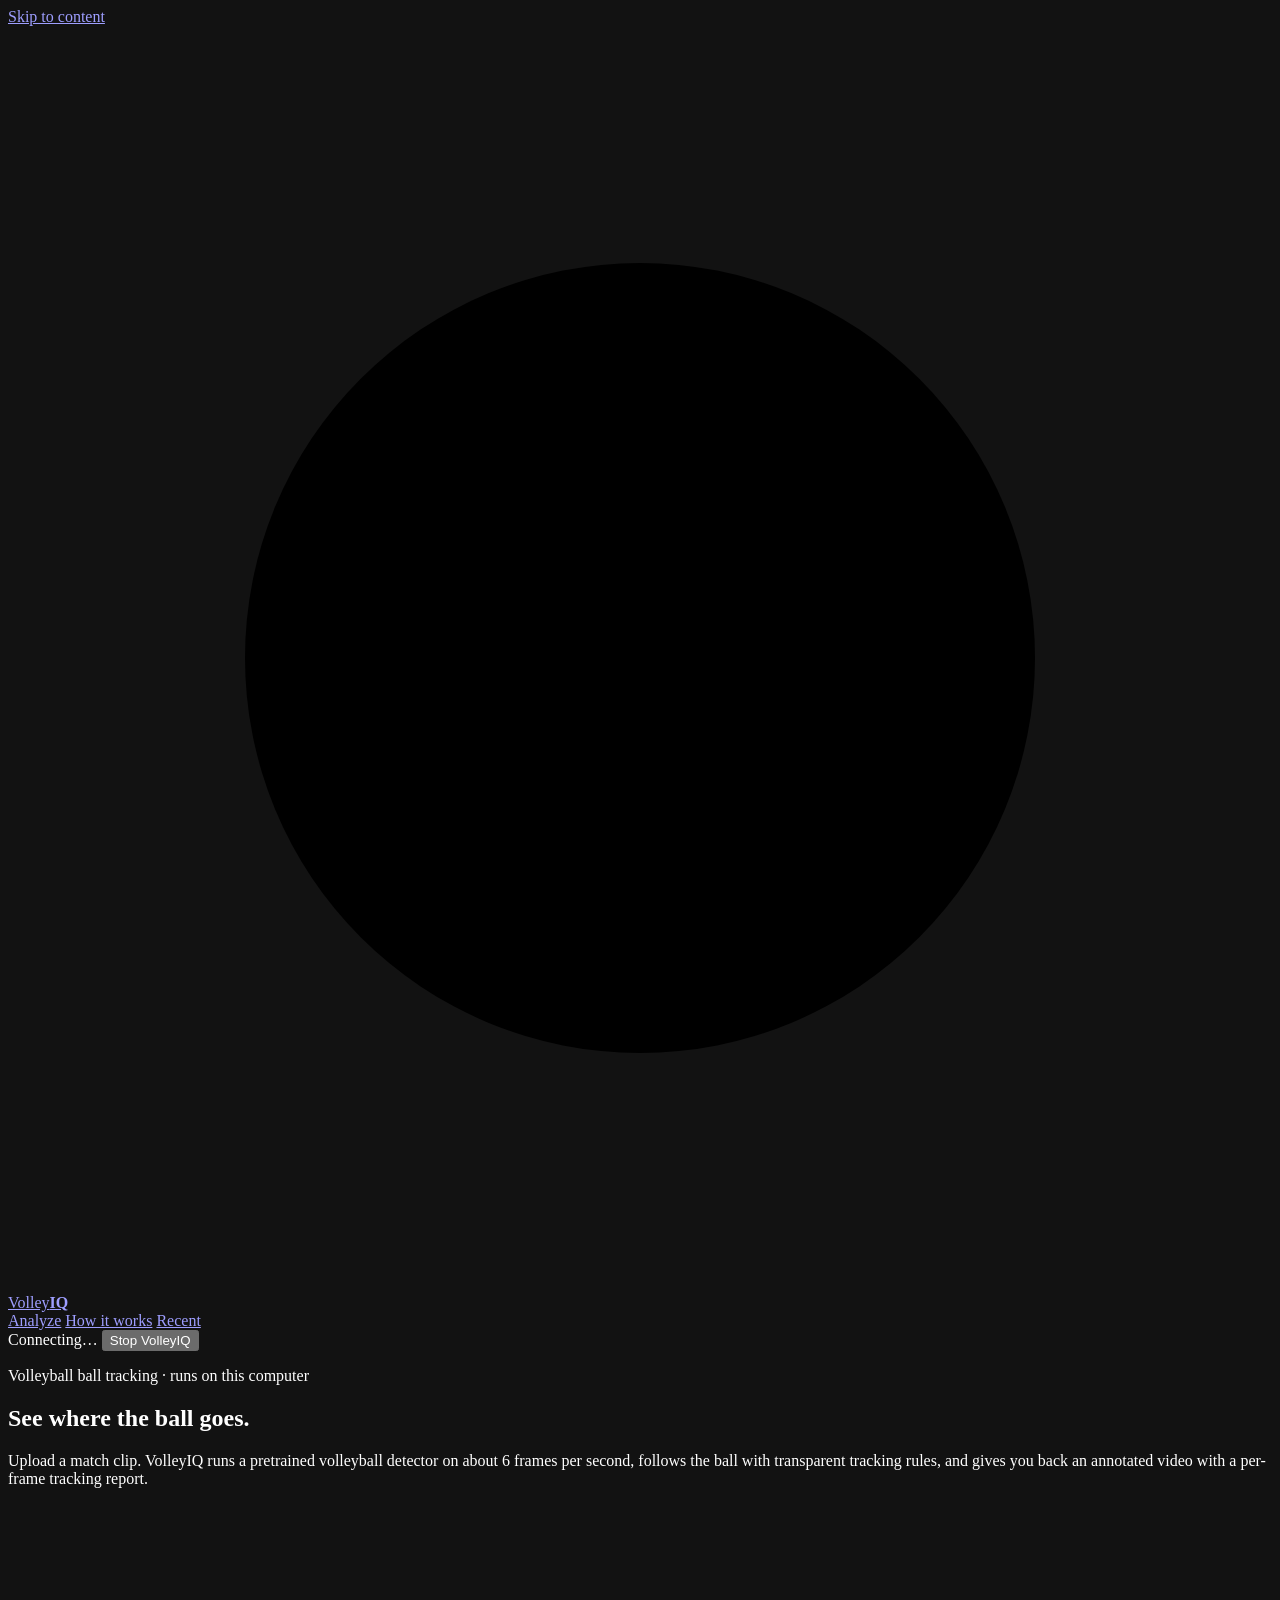
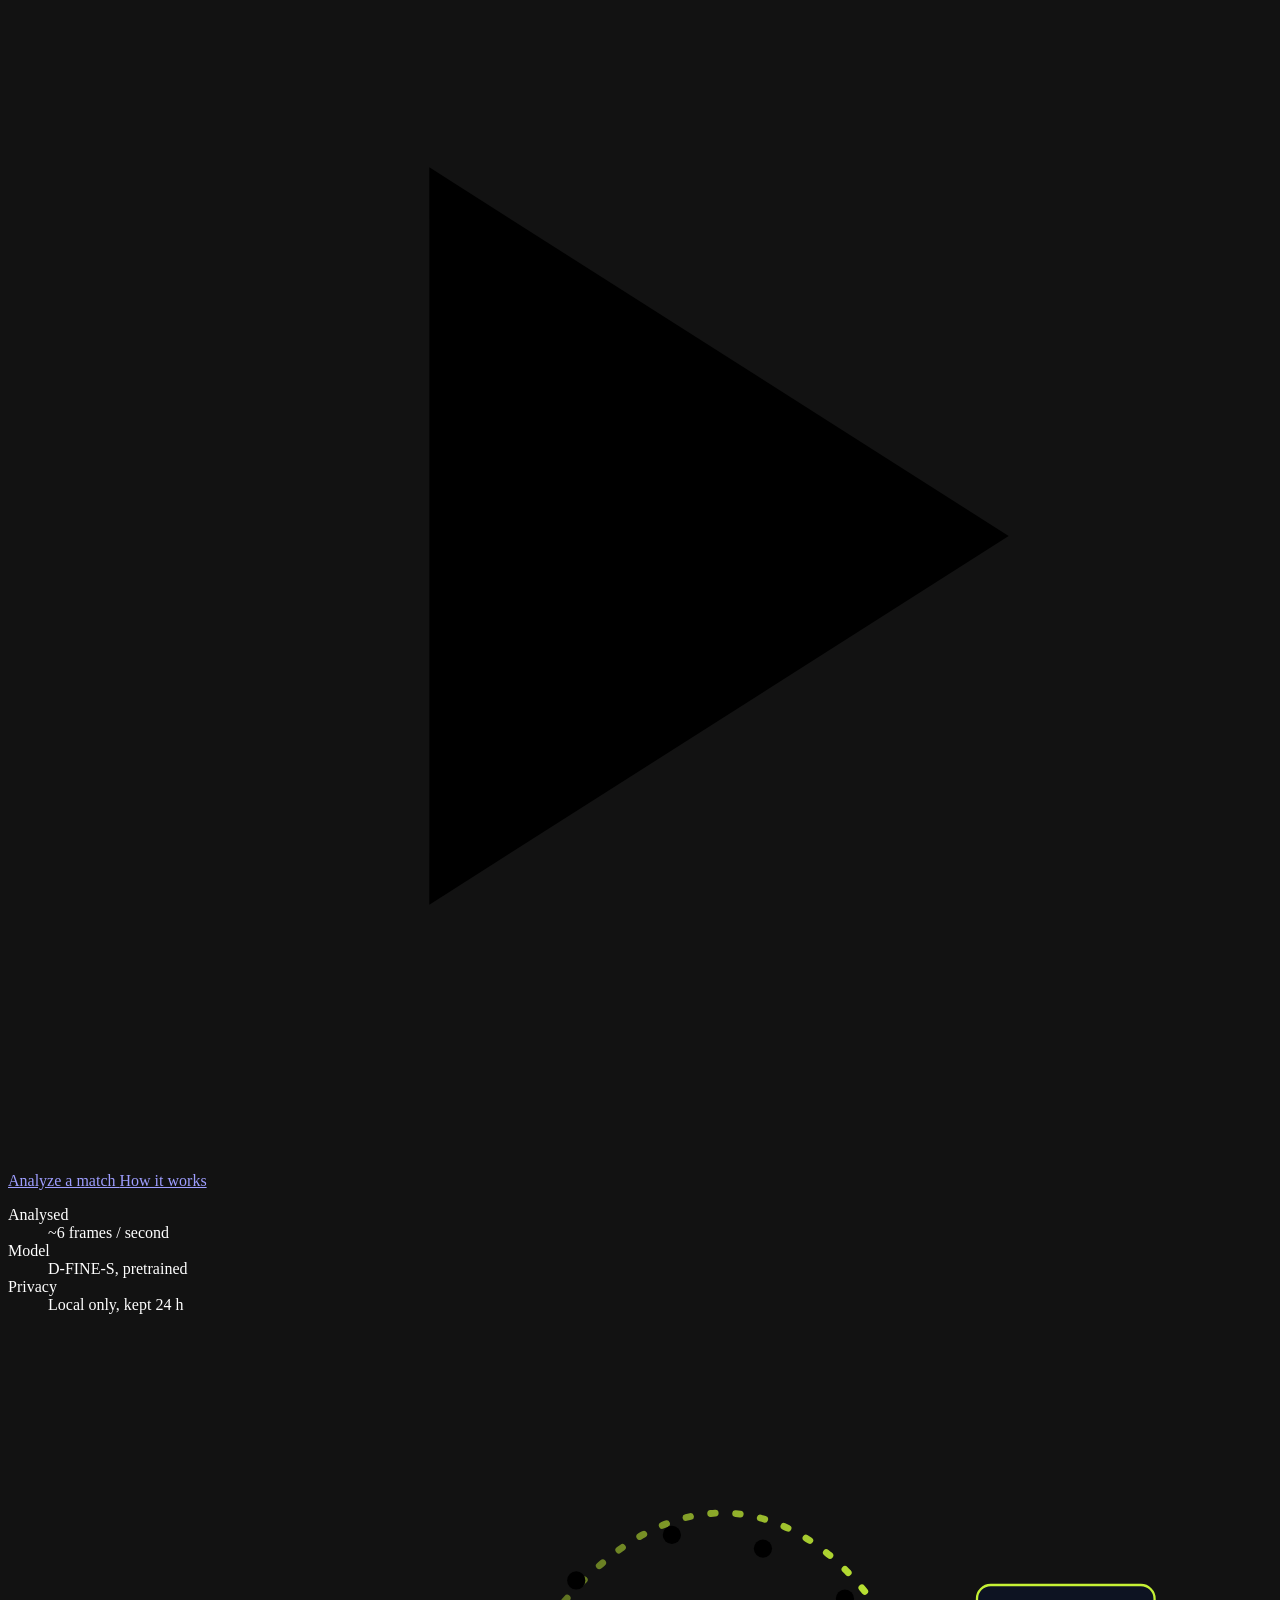
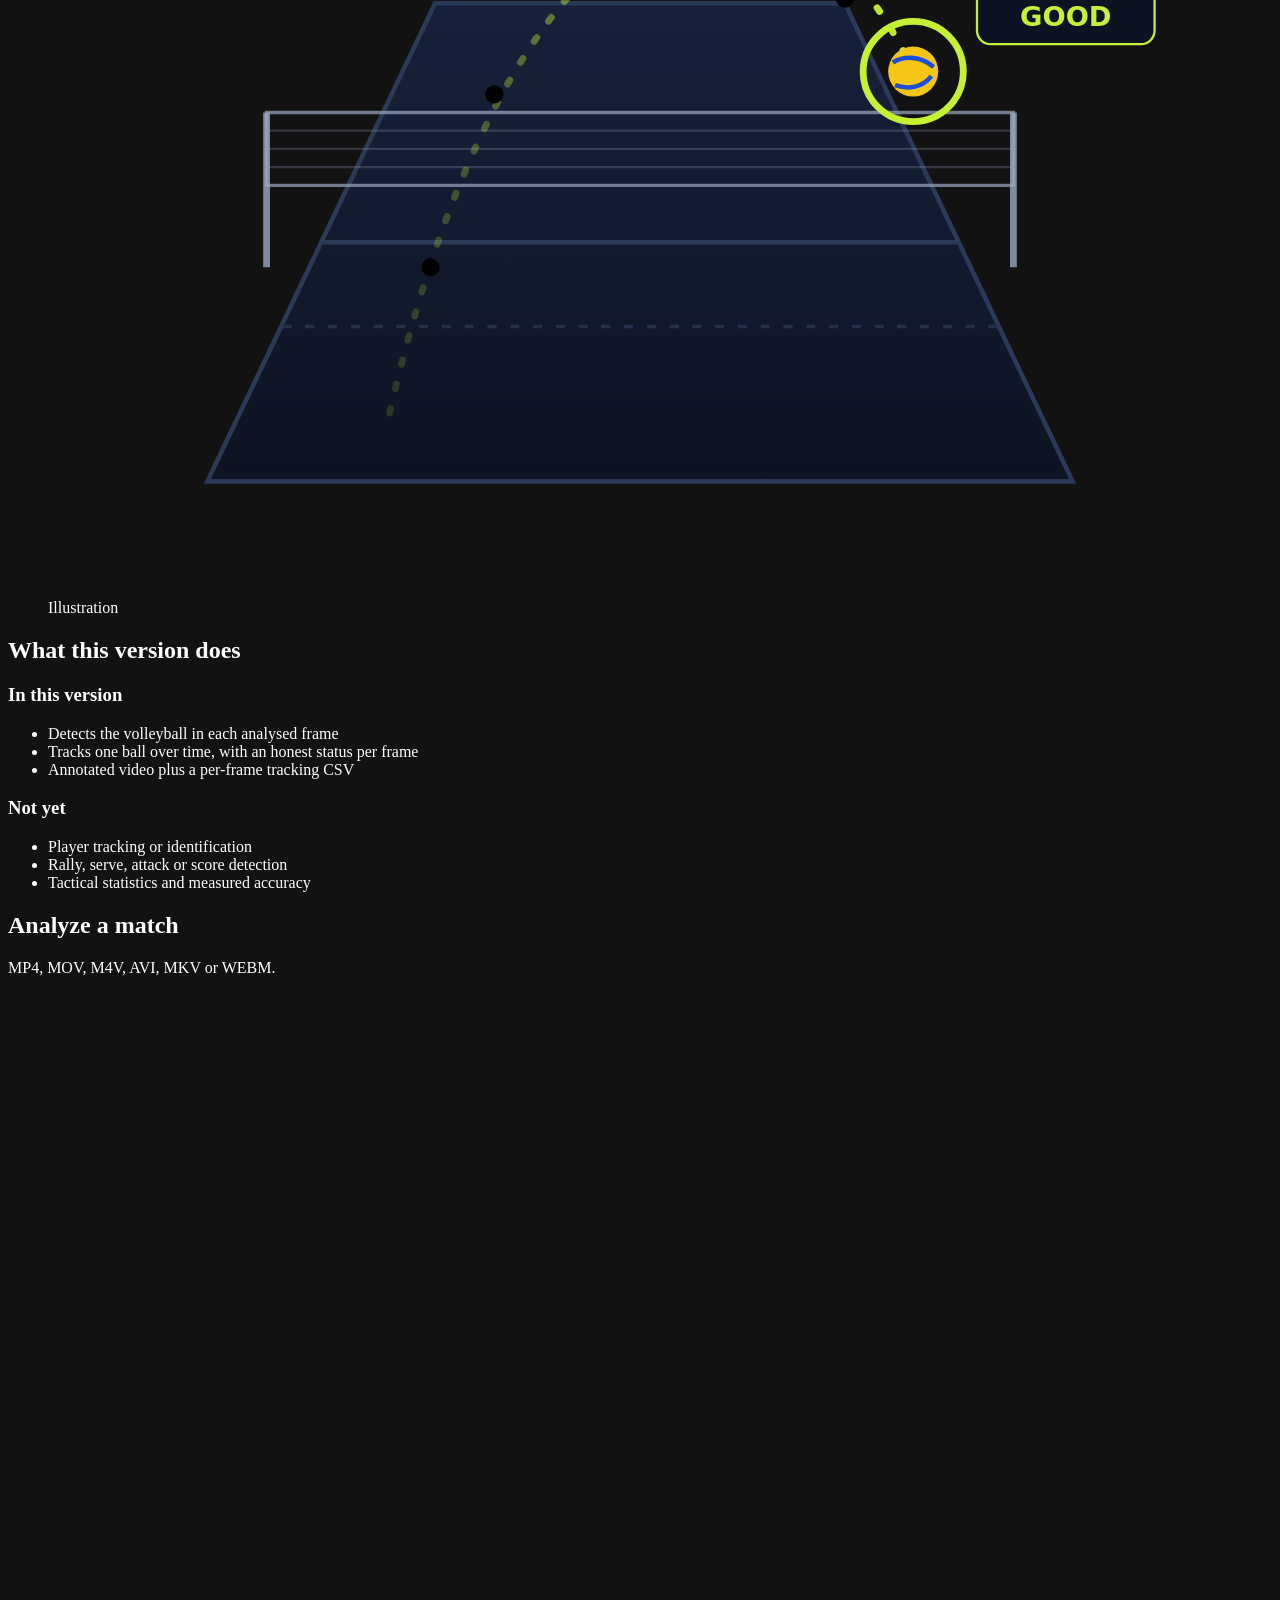
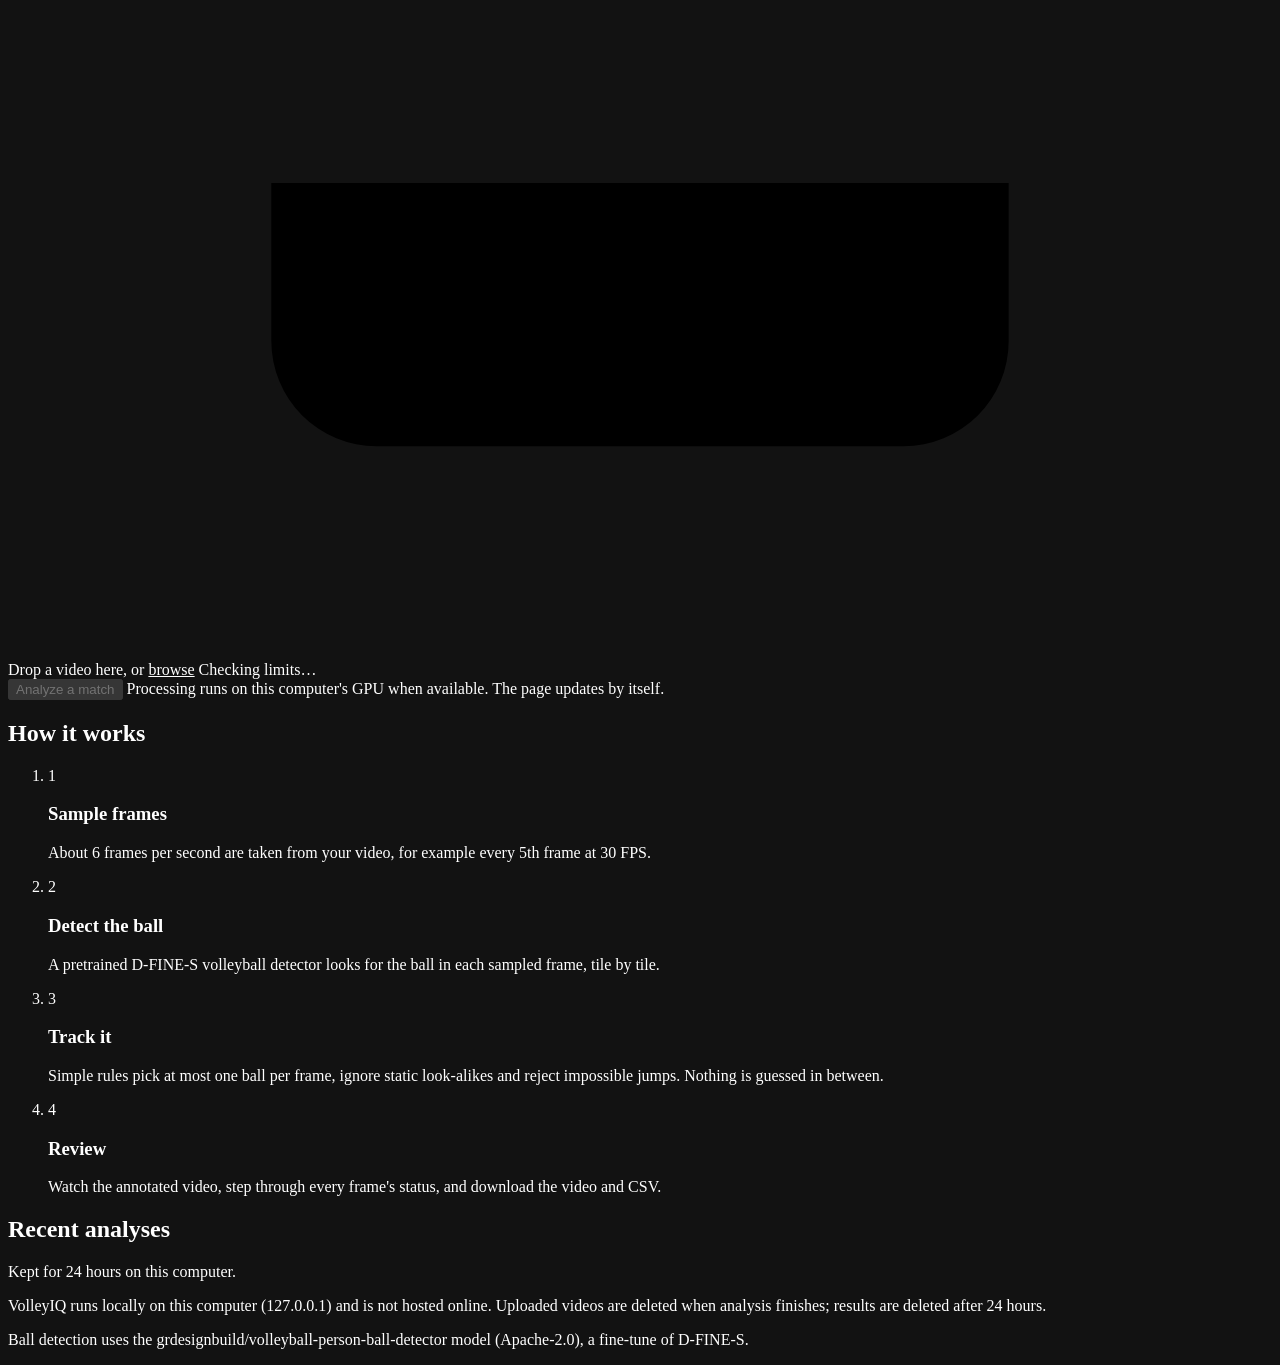
==== volleyiq/webapp/static/index.html @ 87c9d341 "Initial commit: VolleyIQ ball detection, tracking and local web app Co-Authored-By: Claude Opus 5.5 " ====
<!doctype html>
<html lang="en">
<head>
  <meta charset="utf-8">
  <meta name="viewport" content="width=device-width, initial-scale=1">
  <meta name="color-scheme" content="dark">
  <title>VolleyIQ · Volleyball ball tracking</title>
  <meta name="description" content="VolleyIQ detects and tracks the volleyball in your match video, on your own computer.">
  <link rel="icon" href="data:image/svg+xml,%3Csvg xmlns='http://www.w3.org/2000/svg' viewBox='0 0 32 32'%3E%3Crect width='32' height='32' rx='8' fill='%230d1322'/%3E%3Ccircle cx='16' cy='16' r='10' fill='none' stroke='%23c5f135' stroke-width='2.5'/%3E%3Cpath d='M16 6c4 3 6 7 6 10M8 21c4-1 9-1 14 2M9 10c5 0 9 2 12 6' fill='none' stroke='%23c5f135' stroke-width='2'/%3E%3C/svg%3E">
  <link rel="stylesheet" href="/app.css">
  <script src="/app.js" defer></script>
</head>
<body>
  <a class="skip-link" href="#main">Skip to content</a>

  <header class="site-header">
    <div class="header-inner">
      <a class="brand" href="#" id="home-link" aria-label="VolleyIQ home">
        <svg class="brand-mark" viewBox="0 0 32 32" aria-hidden="true"><circle cx="16" cy="16" r="10"/><path d="M16 6c4 3 6 7 6 10M8 21c4-1 9-1 14 2M9 10c5 0 9 2 12 6"/></svg>
        <span>Volley<b>IQ</b></span>
      </a>
      <nav class="site-nav" aria-label="Sections">
        <a href="#analyze">Analyze</a>
        <a href="#how">How it works</a>
        <a href="#recent">Recent</a>
      </nav>
      <div class="header-actions">
        <span class="server-status" id="server-status" role="status" aria-live="polite">
          <span class="dot" aria-hidden="true"></span><span id="server-status-text">Connecting…</span>
        </span>
        <button type="button" class="btn btn-ghost btn-small" id="stop-button">Stop VolleyIQ</button>
      </div>
    </div>
  </header>

  <main id="main" tabindex="-1">
    <!-- ============ Home ============ -->
    <div id="view-home" class="view">
      <section class="hero">
        <div class="hero-copy">
          <p class="eyebrow">Volleyball ball tracking · runs on this computer</p>
          <h1>See where the ball&nbsp;goes.</h1>
          <p class="hero-lead">Upload a match clip. VolleyIQ runs a pretrained volleyball detector on
            about <span data-fact="samples">6</span> frames per second, follows the ball with transparent tracking
            rules, and gives you back an annotated video with a per-frame tracking report.</p>
          <div class="hero-actions">
            <a class="btn btn-primary btn-large" href="#analyze" id="hero-cta">
              <svg viewBox="0 0 24 24" aria-hidden="true"><path d="M8 5v14l11-7z"/></svg>
              Analyze a match
            </a>
            <a class="btn btn-ghost btn-large" href="#how">How it works</a>
          </div>
          <dl class="hero-facts">
            <div><dt>Analysed</dt><dd>~<span data-fact="samples">6</span> frames / second</dd></div>
            <div><dt>Model</dt><dd>D-FINE-S, pretrained</dd></div>
            <div><dt>Privacy</dt><dd>Local only, kept <span data-fact="retention">24</span> h</dd></div>
          </dl>
        </div>
        <figure class="hero-art" aria-hidden="true">
          <svg viewBox="0 0 520 380">
            <defs>
              <linearGradient id="court" x1="0" y1="0" x2="0" y2="1">
                <stop offset="0" stop-color="#16213a"/><stop offset="1" stop-color="#0d1322"/>
              </linearGradient>
              <linearGradient id="arc" x1="0" y1="0" x2="1" y2="0">
                <stop offset="0" stop-color="#c5f135" stop-opacity=".15"/><stop offset="1" stop-color="#c5f135"/>
              </linearGradient>
            </defs>
            <path d="M70 330 L170 120 L350 120 L450 330 Z" fill="url(#court)" stroke="#2a3a58" stroke-width="2"/>
            <path d="M120 225 L400 225" stroke="#2a3a58" stroke-width="2"/>
            <path d="M103 262 L417 262" stroke="#22304a" stroke-width="1.5" stroke-dasharray="4 6"/>
            <path d="M96 200 L424 200 L424 168 L96 168 Z" fill="none" stroke="#9aa8c0" stroke-width="1.5" opacity=".7"/>
            <path d="M96 168 L96 236 M424 168 L424 236" stroke="#9aa8c0" stroke-width="3" opacity=".8"/>
            <g class="mesh" stroke="#9aa8c0" opacity=".25">
              <path d="M96 176 H424 M96 184 H424 M96 192 H424"/>
            </g>
            <path class="arc" d="M150 300 C 210 40, 330 40, 380 150" fill="none" stroke="url(#arc)" stroke-width="3" stroke-dasharray="2 9" stroke-linecap="round"/>
            <g class="trail">
              <circle cx="168" cy="236" r="4"/><circle cx="196" cy="160" r="4"/><circle cx="232" cy="110" r="4"/>
              <circle cx="274" cy="90" r="4"/><circle cx="314" cy="96" r="4"/><circle cx="350" cy="118" r="4"/>
            </g>
            <g class="ball">
              <circle cx="380" cy="150" r="22" fill="none" stroke="#c5f135" stroke-width="3"/>
              <circle cx="380" cy="150" r="11" fill="#f5c518"/>
              <path d="M371 146c5-3 12-3 18 2M372 156c6 2 12 1 16-4" stroke="#1d4ed8" stroke-width="2" fill="none"/>
            </g>
            <g class="tag">
              <rect x="408" y="112" width="78" height="26" rx="6" fill="#0d1322" stroke="#c5f135"/>
              <text x="447" y="130" text-anchor="middle" fill="#c5f135" font-size="12" font-weight="700" font-family="system-ui, sans-serif">GOOD</text>
            </g>
          </svg>
          <figcaption>Illustration</figcaption>
        </figure>
      </section>

      <section class="scope" aria-labelledby="scope-title">
        <h2 id="scope-title" class="visually-hidden">What this version does</h2>
        <div class="scope-col">
          <h3>In this version</h3>
          <ul class="checks">
            <li>Detects the volleyball in each analysed frame</li>
            <li>Tracks one ball over time, with an honest status per frame</li>
            <li>Annotated video plus a per-frame tracking CSV</li>
          </ul>
        </div>
        <div class="scope-col">
          <h3>Not yet</h3>
          <ul class="crosses">
            <li>Player tracking or identification</li>
            <li>Rally, serve, attack or score detection</li>
            <li>Tactical statistics and measured accuracy</li>
          </ul>
        </div>
      </section>

      <section id="analyze" class="panel analyze" aria-labelledby="analyze-title">
        <div class="section-head">
          <h2 id="analyze-title">Analyze a match</h2>
          <p class="muted" id="limits-text">MP4, MOV, M4V, AVI, MKV or WEBM.</p>
        </div>

        <label id="dropzone" class="dropzone" for="file-input" tabindex="0" aria-describedby="limits-text">
          <input id="file-input" type="file" accept="video/*,.mp4,.mov,.m4v,.avi,.mkv,.webm" hidden>
          <span class="drop-icon" aria-hidden="true">
            <svg viewBox="0 0 24 24"><path d="M12 15V4m0 0-4 4m4-4 4 4M5 15v3a2 2 0 0 0 2 2h10a2 2 0 0 0 2-2v-3"/></svg>
          </span>
          <span class="drop-title">Drop a video here, or <u>browse</u></span>
          <span class="drop-hint" id="limits-hint">Checking limits…</span>
        </label>

        <div id="selected" class="selected" hidden>
          <svg class="file-icon" viewBox="0 0 24 24" aria-hidden="true"><rect x="3" y="5" width="14" height="14" rx="2"/><path d="m17 10 4-2v8l-4-2"/></svg>
          <div class="selected-text">
            <div class="file-name" id="file-name"></div>
            <div class="muted small" id="file-size"></div>
          </div>
          <button type="button" class="btn btn-ghost btn-small" id="clear-file">Remove</button>
        </div>

        <p id="upload-error" class="alert" role="alert" hidden></p>

        <div class="upload-progress" id="upload-progress" hidden>
          <div class="bar" role="progressbar" aria-label="Upload progress" aria-valuemin="0" aria-valuemax="100" aria-valuenow="0" id="upload-bar">
            <div class="fill" id="upload-fill"></div>
          </div>
          <span class="muted small" id="upload-text" aria-live="polite">Uploading…</span>
        </div>

        <div class="analyze-actions">
          <button type="button" class="btn btn-primary btn-large" id="analyze-button" disabled>Analyze a match</button>
          <span class="muted small">Processing runs on this computer's GPU when available. The page updates by itself.</span>
        </div>
      </section>

      <section id="how" class="how" aria-labelledby="how-title">
        <h2 id="how-title">How it works</h2>
        <ol class="how-steps">
          <li>
            <span class="step-num">1</span>
            <h3>Sample frames</h3>
            <p>About <span data-fact="samples">6</span> frames per second are taken from your video, for example every 5th
              frame at 30 FPS.</p>
          </li>
          <li>
            <span class="step-num">2</span>
            <h3>Detect the ball</h3>
            <p>A pretrained D-FINE-S volleyball detector looks for the ball in each sampled frame, tile by tile.</p>
          </li>
          <li>
            <span class="step-num">3</span>
            <h3>Track it</h3>
            <p>Simple rules pick at most one ball per frame, ignore static look-alikes and reject impossible jumps.
              Nothing is guessed in between.</p>
          </li>
          <li>
            <span class="step-num">4</span>
            <h3>Review</h3>
            <p>Watch the annotated video, step through every frame's status, and download the video and CSV.</p>
          </li>
        </ol>
      </section>

      <section id="recent" class="panel recent" aria-labelledby="recent-title">
        <div class="section-head">
          <h2 id="recent-title">Recent analyses</h2>
          <p class="muted small" id="recent-note">Kept for <span data-fact="retention">24</span> hours on this computer.</p>
        </div>
        <div id="recent-loading" class="skeleton-list" aria-label="Loading recent analyses">
          <div class="skeleton"></div><div class="skeleton"></div><div class="skeleton"></div>
        </div>
        <div id="recent-empty" class="empty" hidden>
          <svg viewBox="0 0 24 24" aria-hidden="true"><circle cx="12" cy="12" r="9"/><path d="M12 3c3 2.5 4.5 5.5 4.5 9M5 16c3-1 7-1 11 1.5M6 7.5c4 0 7 1.5 9.5 4.5"/></svg>
          <p><strong>No analyses yet.</strong> Upload a clip above and it will appear here.</p>
        </div>
        <div id="recent-error" class="empty" hidden>
          <p><strong>Couldn't load recent analyses.</strong> <span id="recent-error-text"></span></p>
          <button type="button" class="btn btn-ghost btn-small" id="recent-retry">Try again</button>
        </div>
        <ul id="recent-list" class="recent-list" hidden></ul>
      </section>
    </div>

    <!-- ============ Processing ============ -->
    <section id="view-processing" class="view" hidden aria-labelledby="proc-title">
      <a class="back-link" href="#recent">← All analyses</a>
      <div class="panel processing">
        <div class="proc-head">
          <span class="badge" id="proc-badge">Queued</span>
          <span class="muted small" id="proc-elapsed"></span>
        </div>
        <h1 id="proc-title">Waiting to start</h1>
        <p class="muted file-line" id="proc-file"></p>
        <ol class="stepper" id="stepper">
          <li data-stage="extracting"><span class="step-dot"></span>Extract frames</li>
          <li data-stage="loading_model"><span class="step-dot"></span>Load AI model</li>
          <li data-stage="detecting"><span class="step-dot"></span>Detect ball</li>
          <li data-stage="tracking"><span class="step-dot"></span>Track ball</li>
          <li data-stage="rendering"><span class="step-dot"></span>Render video</li>
        </ol>
        <div class="bar large" role="progressbar" aria-label="Analysis progress" id="proc-bar">
          <div class="fill" id="proc-fill"></div>
        </div>
        <p class="proc-detail" id="proc-detail" aria-live="polite">&nbsp;</p>
        <p class="muted small">You can close this tab: the analysis keeps running while VolleyIQ is running, and it
          will be listed under Recent analyses.</p>
      </div>
    </section>

    <!-- ============ Results ============ -->
    <section id="view-results" class="view" hidden aria-labelledby="res-title">
      <a class="back-link" href="#recent">← All analyses</a>
      <div class="results-head">
        <div class="results-title">
          <span class="badge completed">Completed</span>
          <h1 id="res-title">Analysis</h1>
          <p class="muted small" id="res-meta"></p>
        </div>
        <div class="results-actions">
          <a class="btn btn-ghost" id="download-video" download>
            <svg viewBox="0 0 24 24" aria-hidden="true"><path d="M12 4v11m0 0-4-4m4 4 4-4M5 20h14"/></svg>Video
          </a>
          <a class="btn btn-ghost" id="download-csv">
            <svg viewBox="0 0 24 24" aria-hidden="true"><path d="M12 4v11m0 0-4-4m4 4 4-4M5 20h14"/></svg>Tracking CSV
          </a>
          <button type="button" class="btn btn-primary" id="new-from-results">Analyze another</button>
        </div>
      </div>

      <div class="results-grid">
        <div class="results-main">
          <div class="player">
            <video id="player" controls playsinline preload="metadata"></video>
          </div>
          <p class="alert" id="player-error" role="alert" hidden>This browser couldn't play the video. Use the
            Video download button and open it in a video player.</p>

          <div class="panel timeline-panel">
            <div class="timeline-head">
              <h2>Tracking timeline</h2>
              <span class="muted small">Each analysed frame, coloured by status. Click or use the arrow keys to jump.</span>
            </div>
            <div class="timeline" id="timeline" role="slider" tabindex="0" aria-label="Tracking timeline: choose an analysed frame"
                 aria-valuemin="1" aria-valuemax="1" aria-valuenow="1">
              <canvas id="timeline-canvas" aria-hidden="true"></canvas>
              <div class="playhead" id="playhead" aria-hidden="true"></div>
            </div>
            <p class="timeline-loading muted small" id="timeline-loading">Loading per-frame tracking…</p>
            <div class="readout" id="readout" aria-live="polite" hidden>
              <span class="readout-status" id="readout-status"></span>
              <span id="readout-frame"></span>
              <span id="readout-position" class="muted"></span>
              <span id="readout-reason" class="readout-reason muted"></span>
            </div>
          </div>
        </div>

        <aside class="results-side" aria-label="Statistics">
          <div class="kpis" id="kpis"></div>

          <div class="panel">
            <h2>Tracking status</h2>
            <div class="status-bar" id="status-bar" aria-hidden="true"></div>
            <ul class="legend" id="legend"></ul>
            <p class="muted small">Statuses come from the tracking rules, not from a measured accuracy. A high model score
              alone never makes a frame good.</p>
          </div>

          <div class="panel">
            <h2>Video &amp; processing</h2>
            <dl class="facts" id="facts"></dl>
            <div class="timing" id="timing" aria-hidden="true"></div>
            <ul class="timing-legend" id="timing-legend"></ul>
          </div>
        </aside>
      </div>
      <p class="muted small model-line" id="model-line"></p>
    </section>

    <!-- ============ Failed ============ -->
    <section id="view-failed" class="view" hidden aria-labelledby="fail-title">
      <a class="back-link" href="#recent">← All analyses</a>
      <div class="panel failed">
        <span class="badge failed">Failed</span>
        <h1 id="fail-title">This video couldn't be analysed</h1>
        <p class="muted file-line" id="fail-file"></p>
        <div class="alert" id="fail-message" role="alert"></div>
        <ul class="tips">
          <li>Use a common format, such as an MP4 recorded by a phone or camera.</li>
          <li>Clips can be at most <span id="fail-limit">5 minutes</span> long; trim longer recordings first.</li>
          <li>If it says VolleyIQ was closed, upload the video again and keep VolleyIQ running until it finishes.</li>
        </ul>
        <button type="button" class="btn btn-primary" id="new-from-failed">Try another video</button>
      </div>
    </section>

    <!-- ============ Stopped ============ -->
    <section id="view-stopped" class="view" hidden aria-labelledby="stopped-title">
      <div class="panel stopped">
        <h1 id="stopped-title">VolleyIQ has stopped</h1>
        <p class="muted">The server on this computer is no longer running, so this page can't do anything until it
          starts again. You can close this tab.</p>
        <p class="muted">To start it again, double-click <strong>VolleyIQ.vbs</strong> (or <strong>VolleyIQ.bat</strong>)
          in the VolleyIQ folder.</p>
      </div>
    </section>
  </main>

  <dialog id="stop-dialog" class="dialog" aria-labelledby="stop-title">
    <form method="dialog">
      <h2 id="stop-title">Stop VolleyIQ?</h2>
      <p>This stops the VolleyIQ server on this computer. Your finished analyses stay available until they expire.</p>
      <p class="alert" id="stop-warning" hidden></p>
      <div class="dialog-actions">
        <button type="submit" class="btn btn-ghost" value="cancel" autofocus>Cancel</button>
        <button type="submit" class="btn btn-danger" value="stop" id="stop-confirm">Stop VolleyIQ</button>
      </div>
    </form>
  </dialog>

  <footer class="site-footer">
    <p>VolleyIQ runs locally on this computer (127.0.0.1) and is not hosted online. Uploaded videos are deleted
      when analysis finishes; results are deleted after <span data-fact="retention">24</span> hours.</p>
    <p>Ball detection uses the <span id="footer-model">grdesignbuild/volleyball-person-ball-detector</span> model
      (Apache-2.0), a fine-tune of D-FINE-S.</p>
  </footer>
</body>
</html>
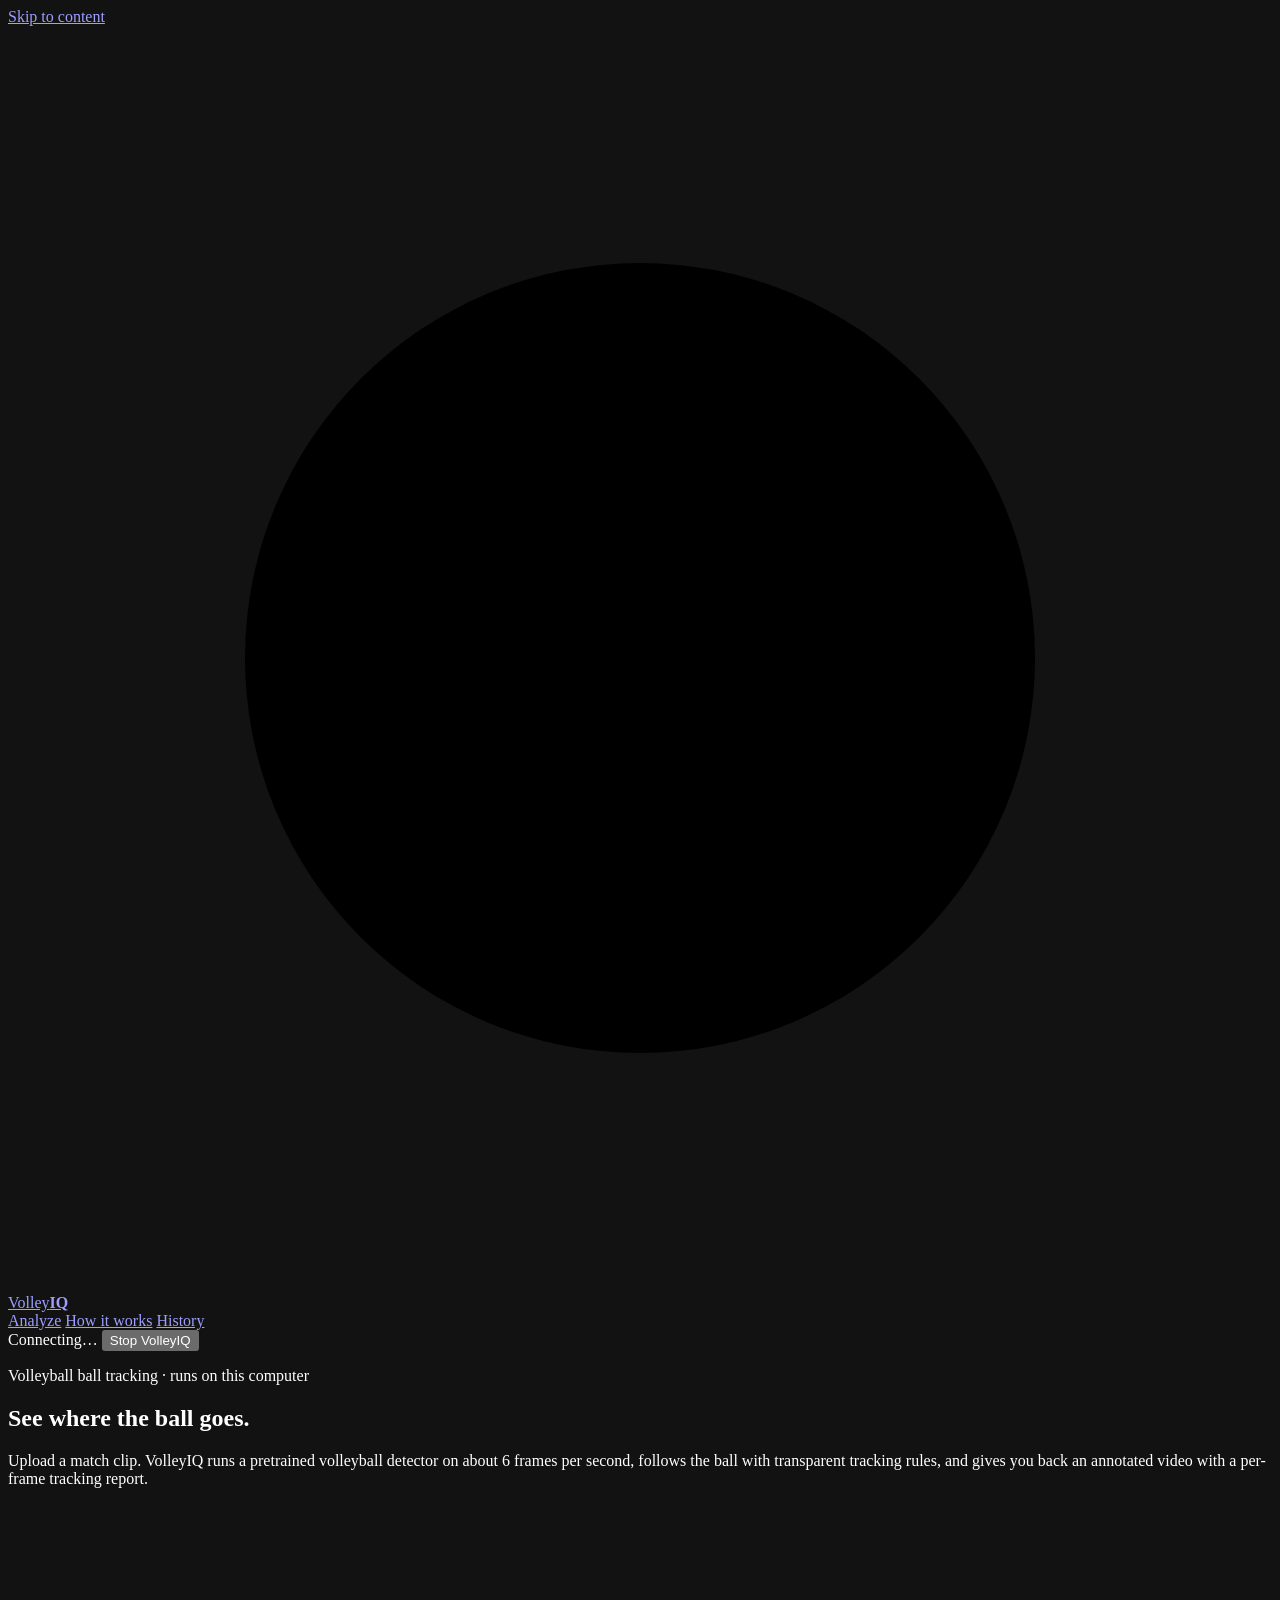
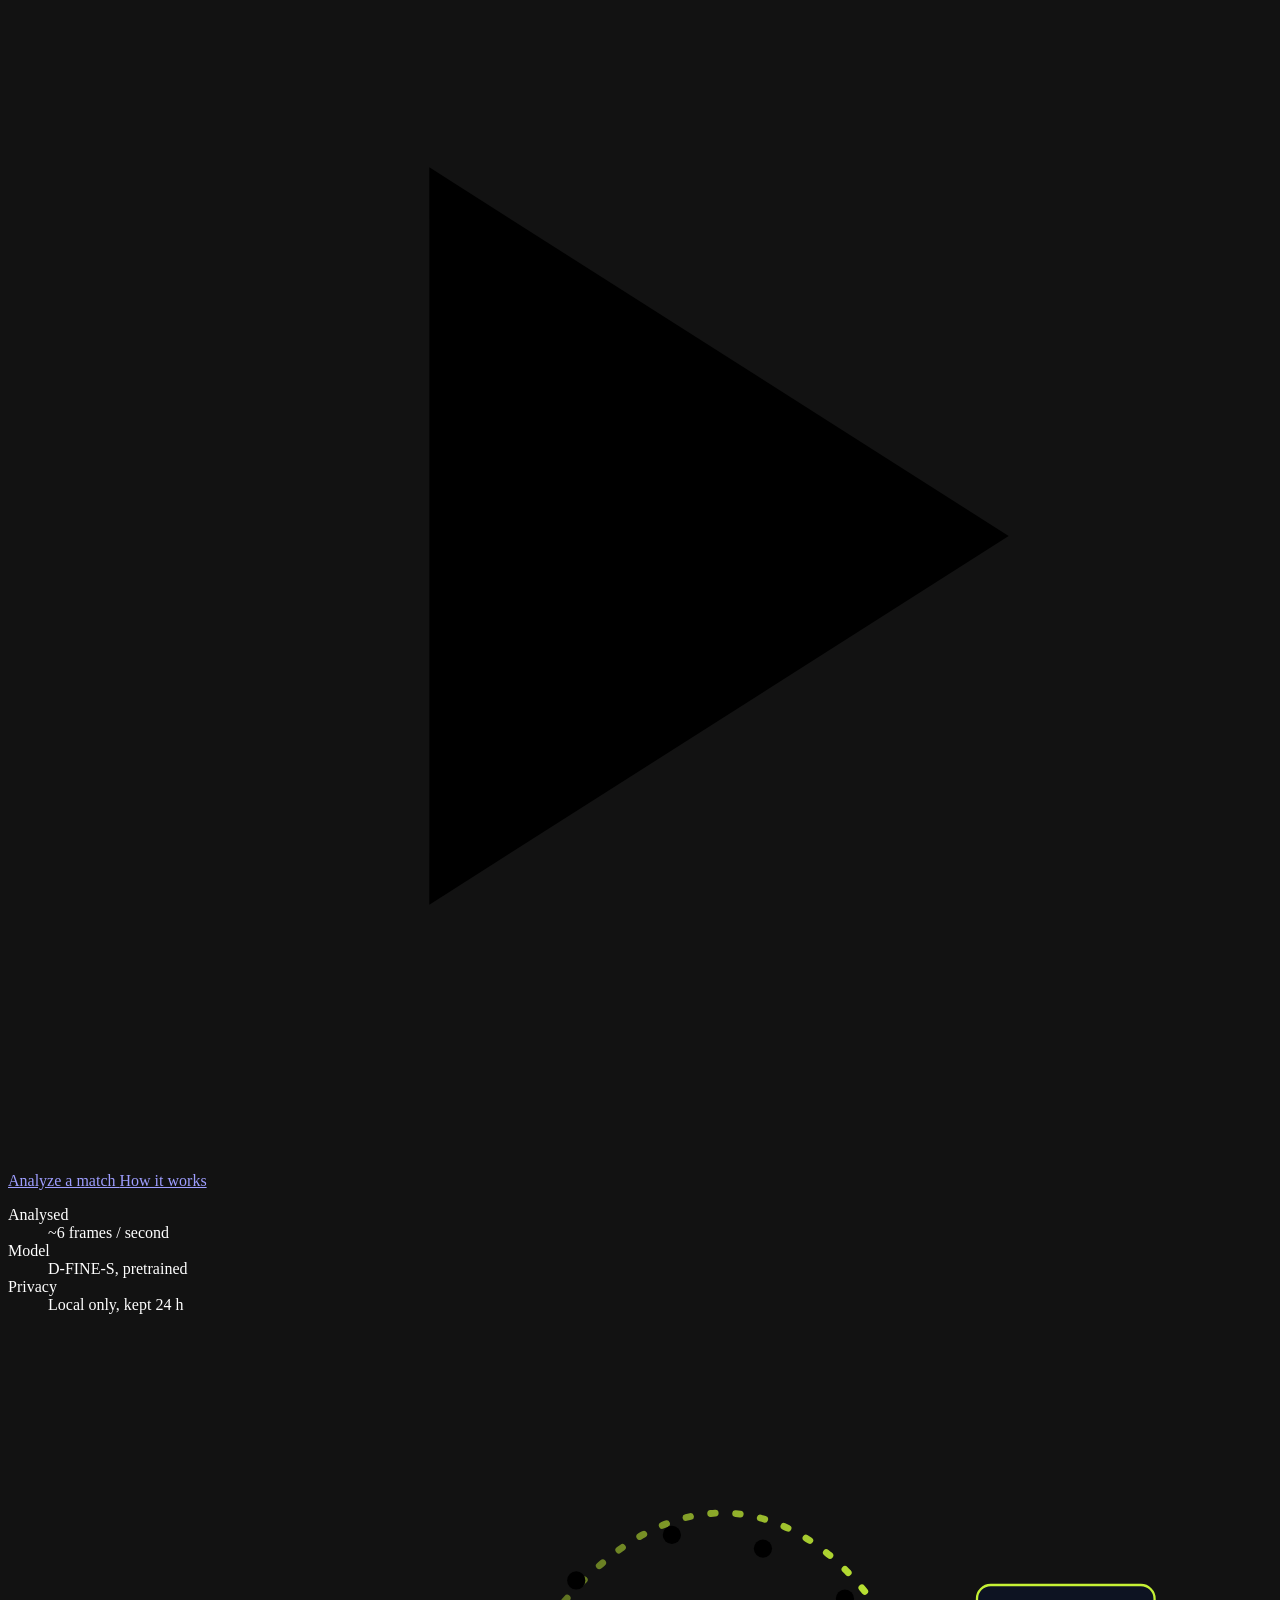
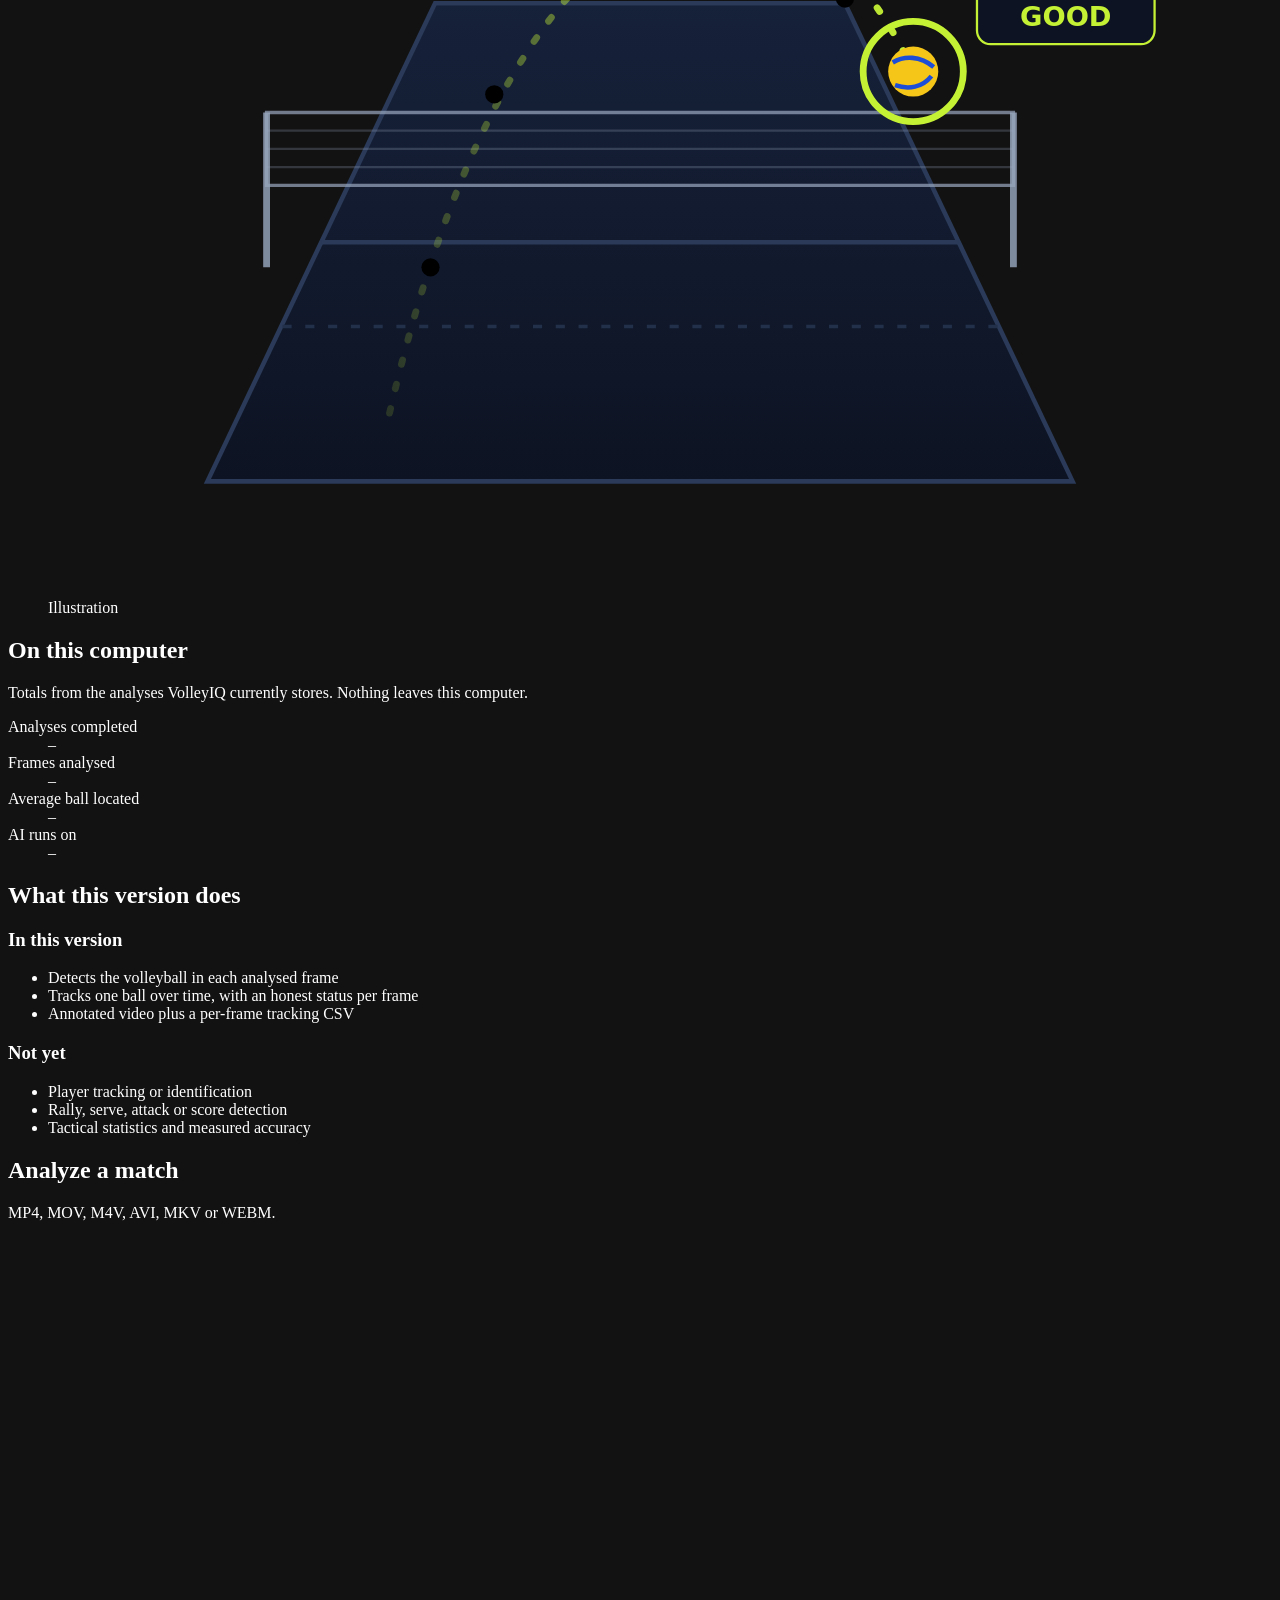
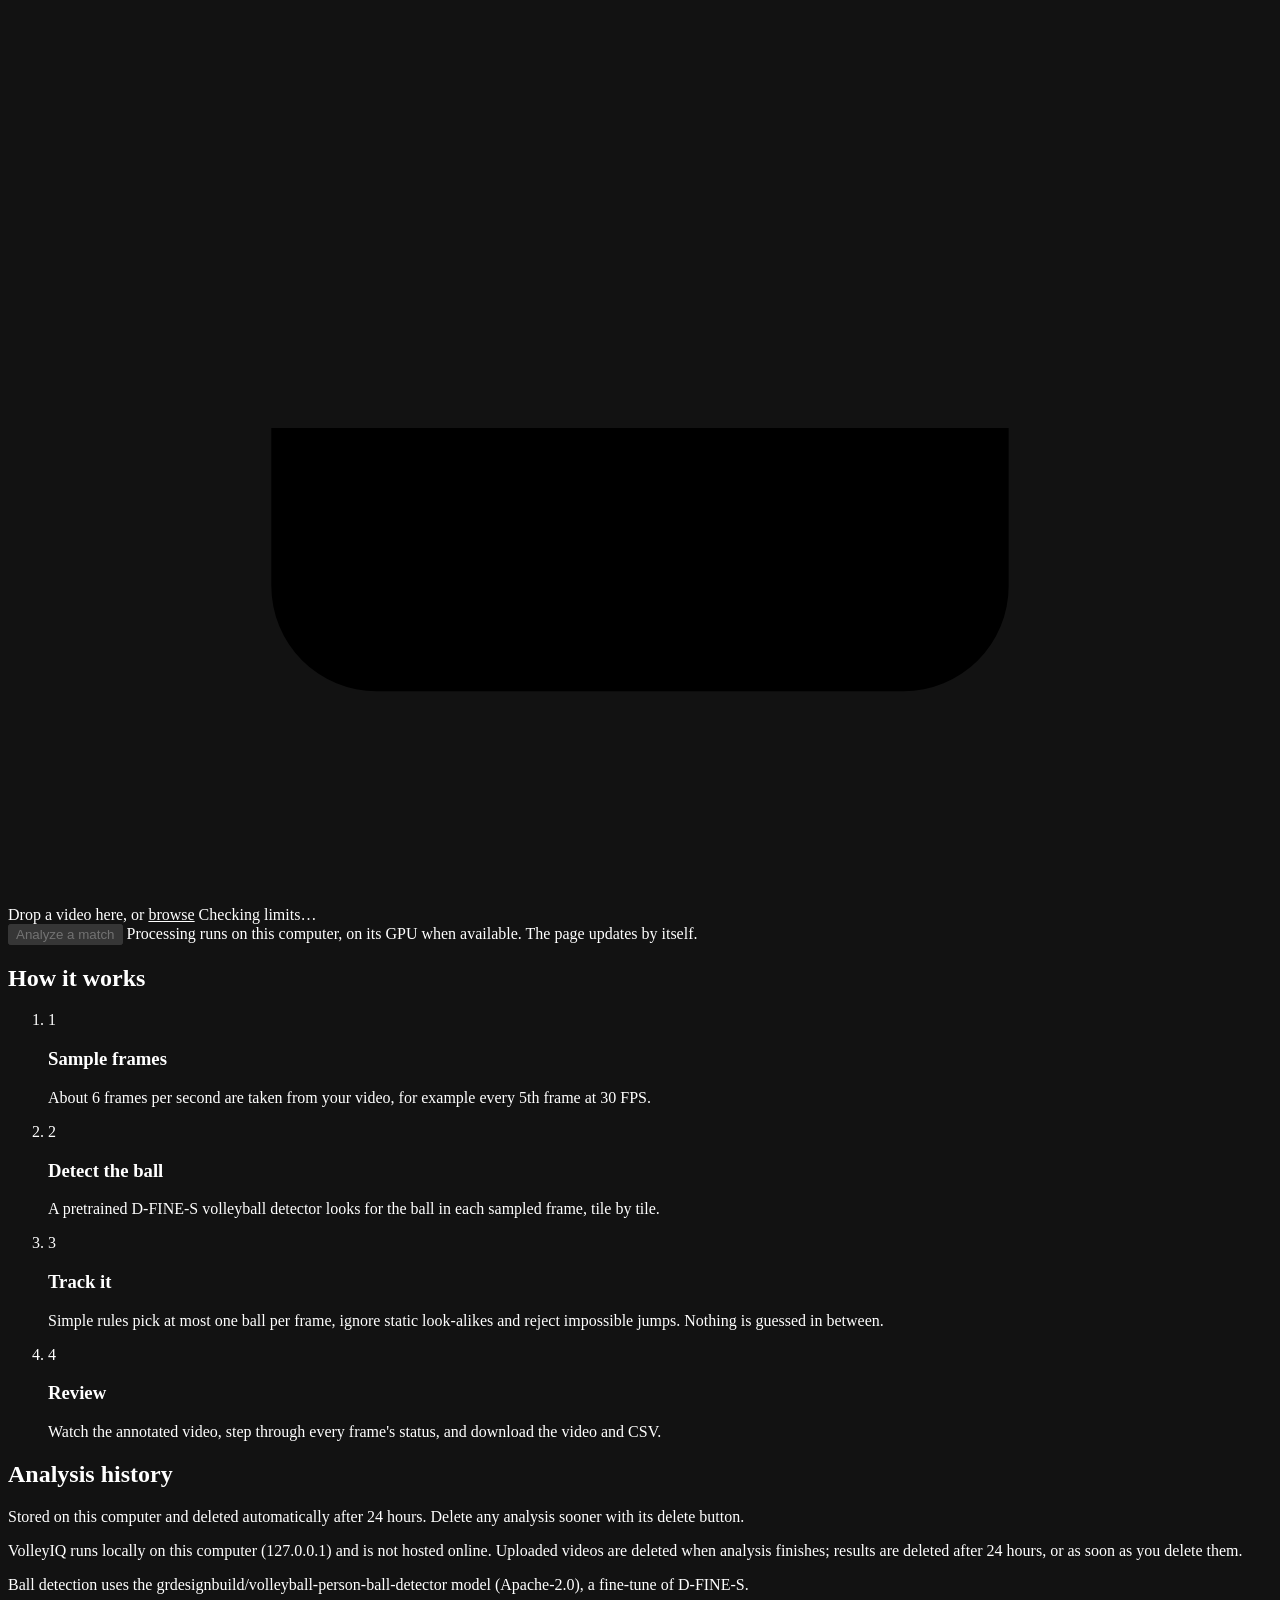
==== commit f13e3bb7: "Local app: delete and cancel analyses, video preview, dashboard Deletion and privacy - DELETE /api/j" ====
--- a/volleyiq/webapp/static/index.html
+++ b/volleyiq/webapp/static/index.html
@@ -22,7 +22,7 @@
       <nav class="site-nav" aria-label="Sections">
         <a href="#analyze">Analyze</a>
         <a href="#how">How it works</a>
-        <a href="#recent">Recent</a>
+        <a href="#recent">History</a>
       </nav>
       <div class="header-actions">
         <span class="server-status" id="server-status" role="status" aria-live="polite">
@@ -93,6 +93,19 @@
         </figure>
       </section>
 
+      <section class="dashboard" aria-labelledby="dash-title">
+        <div class="section-head">
+          <h2 id="dash-title">On this computer</h2>
+          <p class="muted small">Totals from the analyses VolleyIQ currently stores. Nothing leaves this computer.</p>
+        </div>
+        <dl class="dash-stats" id="dash-stats">
+          <div class="dash-stat"><dt>Analyses completed</dt><dd id="dash-completed">–</dd></div>
+          <div class="dash-stat"><dt>Frames analysed</dt><dd id="dash-frames">–</dd></div>
+          <div class="dash-stat"><dt>Average ball located</dt><dd id="dash-found">–</dd></div>
+          <div class="dash-stat"><dt>AI runs on</dt><dd id="dash-device">–</dd></div>
+        </dl>
+      </section>
+
       <section class="scope" aria-labelledby="scope-title">
         <h2 id="scope-title" class="visually-hidden">What this version does</h2>
         <div class="scope-col">
@@ -129,12 +142,25 @@
         </label>
 
         <div id="selected" class="selected" hidden>
-          <svg class="file-icon" viewBox="0 0 24 24" aria-hidden="true"><rect x="3" y="5" width="14" height="14" rx="2"/><path d="m17 10 4-2v8l-4-2"/></svg>
-          <div class="selected-text">
-            <div class="file-name" id="file-name"></div>
-            <div class="muted small" id="file-size"></div>
-          </div>
-          <button type="button" class="btn btn-ghost btn-small" id="clear-file">Remove</button>
+          <div class="preview">
+            <video id="preview" muted playsinline controls preload="metadata" aria-label="Preview of the chosen video"></video>
+            <p class="preview-note muted small" id="preview-note" hidden>This browser can't preview this format.
+              VolleyIQ can still analyse it.</p>
+          </div>
+          <div class="selected-body">
+            <div class="selected-text">
+              <div class="file-name" id="file-name"></div>
+              <dl class="file-facts">
+                <div><dt>Size</dt><dd id="file-size">–</dd></div>
+                <div><dt>Duration</dt><dd id="file-duration">–</dd></div>
+                <div><dt>Resolution</dt><dd id="file-resolution">–</dd></div>
+              </dl>
+            </div>
+            <div class="selected-actions">
+              <button type="button" class="btn btn-ghost btn-small" id="replace-file">Replace</button>
+              <button type="button" class="btn btn-ghost btn-small" id="clear-file">Remove</button>
+            </div>
+          </div>
         </div>
 
         <p id="upload-error" class="alert" role="alert" hidden></p>
@@ -143,12 +169,15 @@
           <div class="bar" role="progressbar" aria-label="Upload progress" aria-valuemin="0" aria-valuemax="100" aria-valuenow="0" id="upload-bar">
             <div class="fill" id="upload-fill"></div>
           </div>
-          <span class="muted small" id="upload-text" aria-live="polite">Uploading…</span>
+          <div class="upload-row">
+            <span class="muted small" id="upload-text" aria-live="polite">Uploading…</span>
+            <button type="button" class="btn btn-ghost btn-small" id="cancel-upload">Cancel upload</button>
+          </div>
         </div>
 
         <div class="analyze-actions">
           <button type="button" class="btn btn-primary btn-large" id="analyze-button" disabled>Analyze a match</button>
-          <span class="muted small">Processing runs on this computer's GPU when available. The page updates by itself.</span>
+          <span class="muted small" id="analyze-note">Processing runs on this computer, on its GPU when available. The page updates by itself.</span>
         </div>
       </section>
 
@@ -182,8 +211,14 @@
 
       <section id="recent" class="panel recent" aria-labelledby="recent-title">
         <div class="section-head">
-          <h2 id="recent-title">Recent analyses</h2>
-          <p class="muted small" id="recent-note">Kept for <span data-fact="retention">24</span> hours on this computer.</p>
+          <div>
+            <h2 id="recent-title">Analysis history</h2>
+            <p class="muted small" id="recent-note">Stored on this computer and deleted automatically after
+              <span data-fact="retention">24</span> hours. Delete any analysis sooner with its delete button.</p>
+          </div>
+          <button type="button" class="btn btn-ghost btn-small btn-danger-ghost" id="clear-history" hidden>
+            <svg viewBox="0 0 24 24" aria-hidden="true"><path d="M4 7h16M10 11v6M14 11v6M6 7l1 12a2 2 0 0 0 2 2h6a2 2 0 0 0 2-2l1-12M9 7V4h6v3"/></svg>Clear history
+          </button>
         </div>
         <div id="recent-loading" class="skeleton-list" aria-label="Loading recent analyses">
           <div class="skeleton"></div><div class="skeleton"></div><div class="skeleton"></div>
@@ -202,7 +237,7 @@
 
     <!-- ============ Processing ============ -->
     <section id="view-processing" class="view" hidden aria-labelledby="proc-title">
-      <a class="back-link" href="#recent">← All analyses</a>
+      <a class="back-link" href="#recent">← Analysis history</a>
       <div class="panel processing">
         <div class="proc-head">
           <span class="badge" id="proc-badge">Queued</span>
@@ -221,14 +256,17 @@
           <div class="fill" id="proc-fill"></div>
         </div>
         <p class="proc-detail" id="proc-detail" aria-live="polite">&nbsp;</p>
-        <p class="muted small">You can close this tab: the analysis keeps running while VolleyIQ is running, and it
-          will be listed under Recent analyses.</p>
+        <div class="proc-foot">
+          <p class="muted small">You can close this tab: the analysis keeps running while VolleyIQ is running, and it
+            will be listed under Analysis history.</p>
+          <button type="button" class="btn btn-ghost btn-small btn-danger-ghost" id="cancel-job">Cancel analysis</button>
+        </div>
       </div>
     </section>
 
     <!-- ============ Results ============ -->
     <section id="view-results" class="view" hidden aria-labelledby="res-title">
-      <a class="back-link" href="#recent">← All analyses</a>
+      <a class="back-link" href="#recent">← Analysis history</a>
       <div class="results-head">
         <div class="results-title">
           <span class="badge completed">Completed</span>
@@ -242,6 +280,9 @@
           <a class="btn btn-ghost" id="download-csv">
             <svg viewBox="0 0 24 24" aria-hidden="true"><path d="M12 4v11m0 0-4-4m4 4 4-4M5 20h14"/></svg>Tracking CSV
           </a>
+          <button type="button" class="btn btn-ghost btn-danger-ghost" id="delete-results">
+            <svg viewBox="0 0 24 24" aria-hidden="true"><path d="M4 7h16M10 11v6M14 11v6M6 7l1 12a2 2 0 0 0 2 2h6a2 2 0 0 0 2-2l1-12M9 7V4h6v3"/></svg>Delete
+          </button>
           <button type="button" class="btn btn-primary" id="new-from-results">Analyze another</button>
         </div>
       </div>
@@ -285,6 +326,14 @@
               alone never makes a frame good.</p>
           </div>
 
+          <div class="panel explain">
+            <h2>What these results mean</h2>
+            <p class="muted small">The annotated video shows only the analysed frames (about
+              <span data-fact="samples">6</span> per second), played at real-time speed. The ball is marked where the
+              detector found it and the tracking rules accepted it; nothing is filled in between frames. Every number
+              on this page comes from this analysis, and the CSV has one row per analysed frame.</p>
+          </div>
+
           <div class="panel">
             <h2>Video &amp; processing</h2>
             <dl class="facts" id="facts"></dl>
@@ -298,7 +347,7 @@
 
     <!-- ============ Failed ============ -->
     <section id="view-failed" class="view" hidden aria-labelledby="fail-title">
-      <a class="back-link" href="#recent">← All analyses</a>
+      <a class="back-link" href="#recent">← Analysis history</a>
       <div class="panel failed">
         <span class="badge failed">Failed</span>
         <h1 id="fail-title">This video couldn't be analysed</h1>
@@ -309,7 +358,10 @@
           <li>Clips can be at most <span id="fail-limit">5 minutes</span> long; trim longer recordings first.</li>
           <li>If it says VolleyIQ was closed, upload the video again and keep VolleyIQ running until it finishes.</li>
         </ul>
-        <button type="button" class="btn btn-primary" id="new-from-failed">Try another video</button>
+        <div class="failed-actions">
+          <button type="button" class="btn btn-primary" id="new-from-failed">Try another video</button>
+          <button type="button" class="btn btn-ghost btn-danger-ghost" id="delete-failed">Delete from history</button>
+        </div>
       </div>
     </section>
 
@@ -337,9 +389,23 @@
     </form>
   </dialog>
 
+  <dialog id="confirm-dialog" class="dialog" aria-labelledby="confirm-title" aria-describedby="confirm-text">
+    <form method="dialog">
+      <h2 id="confirm-title">Delete?</h2>
+      <p id="confirm-text"></p>
+      <div class="dialog-actions">
+        <button type="submit" class="btn btn-ghost" value="cancel" autofocus>Keep</button>
+        <button type="submit" class="btn btn-danger" value="confirm" id="confirm-ok">Delete</button>
+      </div>
+    </form>
+  </dialog>
+
+  <div class="toast" id="toast" role="status" aria-live="polite" hidden></div>
+
   <footer class="site-footer">
     <p>VolleyIQ runs locally on this computer (127.0.0.1) and is not hosted online. Uploaded videos are deleted
-      when analysis finishes; results are deleted after <span data-fact="retention">24</span> hours.</p>
+      when analysis finishes; results are deleted after <span data-fact="retention">24</span> hours, or as soon
+      as you delete them.</p>
     <p>Ball detection uses the <span id="footer-model">grdesignbuild/volleyball-person-ball-detector</span> model
       (Apache-2.0), a fine-tune of D-FINE-S.</p>
   </footer>
